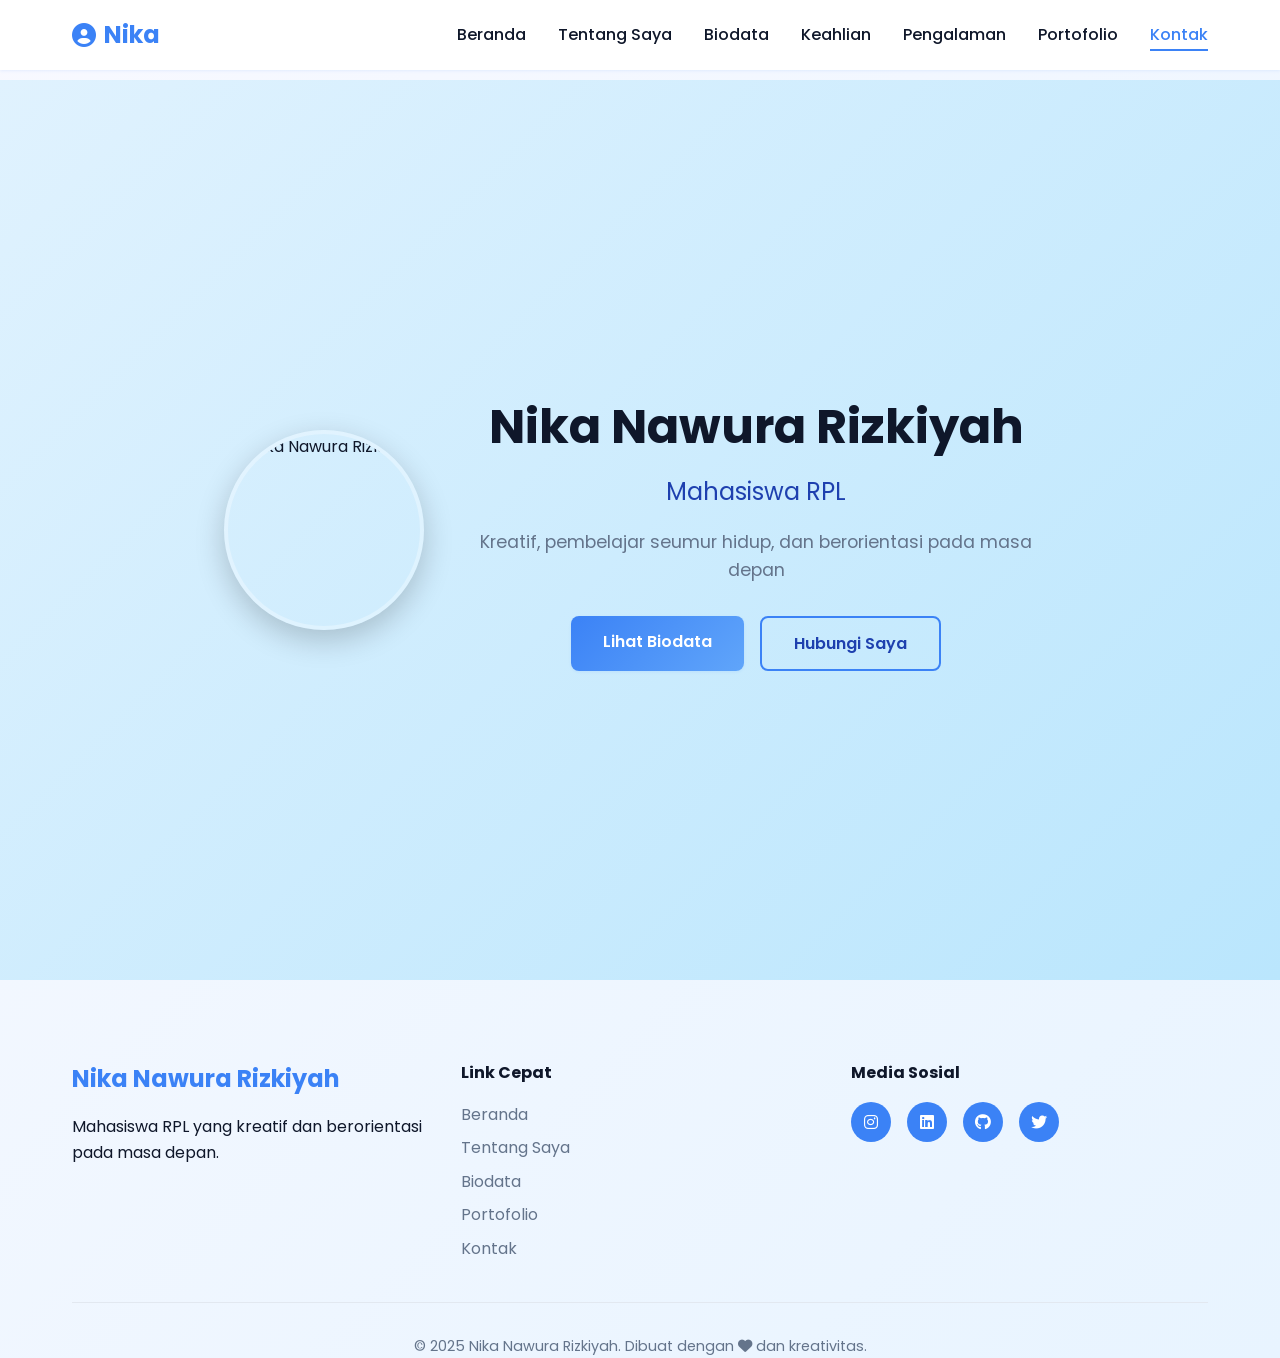
==== index.html @ de71ce1d "fix: ubah pengalaman SMP ke MTSN 1 Karawang + tema biru soft" ====
<!DOCTYPE html>
<html lang="id">
<head>
  <meta charset="UTF-8">
  <meta name="viewport" content="width=device-width, initial-scale=1.0">
  <title>Nika Nawura Rizkiyah - Biodata Pribadi</title>
  <link href="https://fonts.googleapis.com/css2?family=Poppins:wght@300;400;500;600;700&display=swap" rel="stylesheet">
  <link rel="stylesheet" href="https://cdnjs.cloudflare.com/ajax/libs/font-awesome/6.4.0/css/all.min.css">
  <link rel="stylesheet" href="style.css">
</head>
<body>
  <nav class="navbar" id="navbar">
    <div class="nav-container">
      <div class="logo">
        <i class="fas fa-user-circle"></i> Nika
      </div>
      <ul class="nav-links">
        <li><a href="#home" class="nav-link active">Beranda</a></li>
        <li><a href="#about" class="nav-link">Tentang Saya</a></li>
        <li><a href="#biodata" class="nav-link">Biodata</a></li>
        <li><a href="#skills" class="nav-link">Keahlian</a></li>
        <li><a href="#experience" class="nav-link">Pengalaman</a></li>
        <li><a href="#portfolio" class="nav-link">Portofolio</a></li>
        <li><a href="#contact" class="nav-link">Kontak</a></li>
      </ul>
      <div class="hamburger">
        <i class="fas fa-bars"></i>
      </div>
    </div>
  </nav>

  <main>
    <section id="home" class="section active">
      <div class="hero">
        <div class="profile-container">
          <div class="profile-image">
            <img src="https://api.dicebear.com/7.x/avataaars/svg?seed=nika" alt="Nika Nawura Rizkiyah">
          </div>
          <div class="profile-info">
            <h1 class="name">Nika Nawura Rizkiyah</h1>
            <p class="title">Mahasiswa RPL</p>
            <p class="description">Kreatif, pembelajar seumur hidup, dan berorientasi pada masa depan</p>
            <div class="cta-buttons">
              <a href="#biodata" class="btn btn-primary">Lihat Biodata</a>
              <a href="#contact" class="btn btn-secondary">Hubungi Saya</a>
            </div>
          </div>
        </div>
      </div>
    </section>

    <section id="about" class="section">
      <div class="container">
        <h2 class="section-title">Tentang Saya</h2>
        <div class="about-content">
          <div class="about-text">
            <p>Saya adalah seorang pelajar SMK jurusan RPL (Rekayasa Perangkat Lunak) di SMKN 1 Banyusari. Saya memiliki minat yang besar dalam bidang teknologi dan pengembangan perangkat lunak.</p>
            <p>Hobi saya adalah memasak, yang membantu saya bersantai dan mengekspresikan kreativitas. Saya juga memiliki ketertarikan pada desain grafis dan editing video, yang melengkapi keterampilan teknis saya.</p>
            <p>Saat ini, saya fokus pada pengembangan keterampilan dalam pemrograman web, desain UI/UX, dan pembuatan konten digital. Saya berharap dapat terus belajar dan berkembang dalam bidang teknologi.</p>
            <div class="stats-grid">
              <div class="stat-item">
                <div class="stat-number">3</div>
                <div class="stat-label">Tahun Belajar</div>
              </div>
              <div class="stat-item">
                <div class="stat-number">10</div>
                <div class="stat-label">Projek Selesai</div>
              </div>
              <div class="stat-item">
                <div class="stat-number">5</div>
                <div class="stat-label">Skill Utama</div>
              </div>
            </div>
          </div>
          <div class="about-image">
            <img src="https://api.dicebear.com/7.x/avataaars/svg?seed=nika-study" alt="Study">
          </div>
        </div>
      </div>
    </section>

    <section id="biodata" class="section">
      <div class="container">
        <h2 class="section-title">Biodata Lengkap</h2>
        <div class="table-container">
          <table class="biodata-table">
            <tr>
              <th>Nama Lengkap</th>
              <td>: Nika Nawura Rizkiyah</td>
            </tr>
            <tr>
              <th>Nama Panggilan</th>
              <td>: Nika</td>
            </tr>
            <tr>
              <th>Tempat Lahir</th>
              <td>: Karawang</td>
            </tr>
            <tr>
              <th>Tanggal Lahir</th>
              <td>: 03 Mei 2009</td>
            </tr>
            <tr>
              <th>Umur</th>
              <td>: 17 tahun</td>
            </tr>
            <tr>
              <th>Jenis Kelamin</th>
              <td>: Perempuan</td>
            </tr>
            <tr>
              <th>Agama</th>
              <td>: Islam</td>
            </tr>
            <tr>
              <th>Alamat</th>
              <td>: Kp Maleber 1, Rt/RW 011/006, Ds Banyuasih, Kec Banyusari, Kab Karawang.</td>
            </tr>
            <tr>
              <th>Provinsi</th>
              <td>: Jawa Barat</td>
            </tr>
            <tr>
              <th>Nomor HP</th>
              <td>: 0838-3001-1798</td>
            </tr>
            <tr>
              <th>Pendidikan</th>
              <td>: SMKN 1 Banyusari</td>
            </tr>
            <tr>
              <th>Jurusan</th>
              <td>: RPL (Rekayasa Perangkat Lunak)</td>
            </tr>
          </table>
        </div>
      </div>
    </section>

    <section id="skills" class="section">
      <div class="container">
        <h2 class="section-title">Keahlian</h2>
        <div class="skills-grid">
          <div class="skill-item">
            <div class="skill-header">
              <div class="skill-name">
                <i class="fab fa-html5"></i> HTML5
              </div>
              <div class="skill-percentage">90%</div>
            </div>
            <div class="progress-bar">
              <div class="progress-fill" style="width: 90%"></div>
            </div>
          </div>

          <div class="skill-item">
            <div class="skill-header">
              <div class="skill-name">
                <i class="fab fa-css3-alt"></i> CSS3
              </div>
              <div class="skill-percentage">85%</div>
            </div>
            <div class="progress-bar">
              <div class="progress-fill" style="width: 85%"></div>
            </div>
          </div>

          <div class="skill-item">
            <div class="skill-header">
              <div class="skill-name">
                <i class="fab fa-js"></i> JavaScript
              </div>
              <div class="skill-percentage">75%</div>
            </div>
            <div class="progress-bar">
              <div class="progress-fill" style="width: 75%"></div>
            </div>
          </div>

          <div class="skill-item">
            <div class="skill-header">
              <div class="skill-name">
                <i class="fas fa-paint-brush"></i> UI Design
              </div>
              <div class="skill-percentage">70%</div>
            </div>
            <div class="progress-bar">
              <div class="progress-fill" style="width: 70%"></div>
            </div>
          </div>

          <div class="skill-item">
            <div class="skill-header">
              <div class="skill-name">
                <i class="fab fa-react"></i> React
              </div>
              <div class="skill-percentage">60%</div>
            </div>
            <div class="progress-bar">
              <div class="progress-fill" style="width: 60%"></div>
            </div>
          </div>

          <div class="skill-item">
            <div class="skill-header">
              <div class="skill-name">
                <i class="fas fa-camera-retro"></i> Editing Video
              </div>
              <div class="skill-percentage">45%</div>
            </div>
            <div class="progress-bar">
              <div class="progress-fill" style="width: 45%"></div>
            </div>
          </div>
        </div>
      </div>
    </section>

    <section id="experience" class="section">
      <div class="container">
        <h2 class="section-title">Pengalaman</h2>
        <div class="timeline">
          <div class="timeline-item">
            <div class="timeline-content">
              <div class="timeline-date">2023 - Sekarang</div>
              <h3 class="timeline-title">Mahasiswa RPL</h3>
              <p class="timeline-description">SMKN 1 Banyusari - Jurusan Rekayasa Perangkat Lunak</p>
            </div>
          </div>

          <div class="timeline-item">
            <div class="timeline-content">
              <div class="timeline-date">2022 - 2023</div>
              <h3 class="timeline-title">Pelajar</h3>
              <p class="timeline-description">MTSN 1 Karawang - Mempelajari dasar-dasar pemrograman</p>
            </div>
          </div>

          <div class="timeline-item">
            <div class="timeline-content">
              <div class="timeline-date">2019 - 2022</div>
              <h3 class="timeline-title">SD</h3>
              <p class="timeline-description">SDN Banyuasih 1 - Belajar dasar-dasar pendidikan</p>
            </div>
          </div>
        </div>
      </div>
    </section>

    <section id="portfolio" class="section">
      <div class="container">
        <h2 class="section-title">Portofolio</h2>
        <div class="portfolio-grid">
          <div class="portfolio-card">
            <div class="portfolio-image">
              <img src="https://picsum.photos/seed/project1/400/250" alt="Project 1">
            </div>
            <div class="portfolio-content">
              <h3 class="portfolio-title">Website Portofolio Pribadi</h3>
              <p class="portfolio-description">Website portofolio modern dengan desain responsif</p>
              <div class="portfolio-tags">
                <span class="tag">HTML</span>
                <span class="tag">CSS</span>
                <span class="tag">JavaScript</span>
              </div>
              <a href="#" class="portfolio-link">Lihat Detail</a>
            </div>
          </div>

          <div class="portfolio-card">
            <div class="portfolio-image">
              <img src="https://picsum.photos/seed/project2/400/250" alt="Project 2">
            </div>
            <div class="portfolio-content">
              <h3 class="portfolio-title">Aplikasi Kalkulator</h3>
              <p class="portfolio-description">Kalkulator ilmiah dengan desain UX yang baik</p>
              <div class="portfolio-tags">
                <span class="tag">JavaScript</span>
                <span class="tag">CSS</span>
              </div>
              <a href="#" class="portfolio-link">Lihat Detail</a>
            </div>
          </div>

          <div class="portfolio-card">
            <div class="portfolio-image">
              <img src="https://picsum.photos/seed/project3/400/250" alt="Project 3">
            </div>
            <div class="portfolio-content">
              <h3 class="portfolio-title">Sistem Manajemen Tugas</h3>
              <p class="portfolio-description">Aplikasi web untuk mengelola tugas harian</p>
              <div class="portfolio-tags">
                <span class="tag">PHP</span>
                <span class="tag">MySQL</span>
              </div>
              <a href="#" class="portfolio-link">Lihat Detail</a>
            </div>
          </div>
        </div>
      </div>
    </section>

    <section id="contact" class="section">
      <div class="container">
        <h2 class="section-title">Kontak Saya</h2>
        <div class="contact-content">
          <div class="contact-info">
            <h3>Tertarik bekerja sama dengan saya?</h3>
            <p>Jangan ragu untuk menghubungi saya. Saya selalu terbuka untuk peluang baru dan proyek menarik.</p>
            <div class="contact-details">
              <div class="contact-item">
                <i class="fas fa-envelope"></i>
                <span>nika@smkn1banyusari.sch.id</span>
              </div>
              <div class="contact-item">
                <i class="fas fa-phone"></i>
                <span>0838-3001-1798</span>
              </div>
              <div class="contact-item">
                <i class="fas fa-map-marker-alt"></i>
                <span>Kp Maleber 1, Banyusari, Karawang</span>
              </div>
            </div>
          </div>

          <form class="contact-form" onsubmit="handleSubmit(event)">
            <div class="form-group">
              <label for="name">Nama Lengkap</label>
              <input type="text" id="name" name="name" required>
            </div>
            <div class="form-group">
              <label for="email">Email</label>
              <input type="email" id="email" name="email" required>
            </div>
            <div class="form-group">
              <label for="subject">Subjek</label>
              <input type="text" id="subject" name="subject" required>
            </div>
            <div class="form-group">
              <label for="message">Pesan</label>
              <textarea id="message" name="message" rows="5" required></textarea>
            </div>
            <button type="submit" class="submit-btn">Kirim Pesan</button>
          </form>
        </div>
      </div>
    </section>
  </main>

  <footer>
    <div class="container">
      <div class="footer-content">
        <div class="footer-section">
          <h3>Nika Nawura Rizkiyah</h3>
          <p>Mahasiswa RPL yang kreatif dan berorientasi pada masa depan.</p>
        </div>
        <div class="footer-section">
          <h4>Link Cepat</h4>
          <ul>
            <li><a href="#home">Beranda</a></li>
            <li><a href="#about">Tentang Saya</a></li>
            <li><a href="#biodata">Biodata</a></li>
            <li><a href="#portfolio">Portofolio</a></li>
            <li><a href="#contact">Kontak</a></li>
          </ul>
        </div>
        <div class="footer-section">
          <h4>Media Sosial</h4>
          <div class="social-links">
            <a href="#" target="_blank"><i class="fab fa-instagram"></i></a>
            <a href="#" target="_blank"><i class="fab fa-linkedin"></i></a>
            <a href="#" target="_blank"><i class="fab fa-github"></i></a>
            <a href="#" target="_blank"><i class="fab fa-twitter"></i></a>
          </div>
        </div>
      </div>
      <div class="footer-bottom">
        <p>&copy; 2025 Nika Nawura Rizkiyah. Dibuat dengan <i class="fas fa-heart"></i> dan kreativitas.</p>
      </div>
    </div>
  </footer>

  <script src="script.js"></script>
</body>
</html>
---- style.css ----
* {
  margin: 0;
  padding: 0;
  box-sizing: border-box;
}

:root {
  --primary: #3b82f6;
  --primary-light: #60a5fa;
  --primary-dark: #1e40af;
  --secondary: #94a3b8;
  --success: #10b981;
  --background: #ffffff;
  --surface: #f0f7ff;
  --text: #0f172a;
  --text-light: #64748b;
  --border: #e2e8f0;
  --shadow: 0 1px 3px rgba(59, 130, 246, 0.1);
  --shadow-lg: 0 4px 6px rgba(59, 130, 246, 0.15);
  --shadow-xl: 0 10px 15px rgba(59, 130, 246, 0.2);
}

body {
  font-family: 'Poppins', sans-serif;
  line-height: 1.6;
  color: var(--text);
  background-color: var(--background);
  background-image: linear-gradient(135deg, #f8f9ff 0%, #e8f4ff 100%);
}

.container {
  max-width: 1200px;
  margin: 0 auto;
  padding: 0 2rem;
}

.navbar {
  position: fixed;
  top: 0;
  left: 0;
  right: 0;
  background: rgba(255, 255, 255, 0.9);
  backdrop-filter: blur(10px);
  box-shadow: var(--shadow);
  z-index: 1000;
  transition: all 0.3s ease;
  padding: 1rem 0;
}

.navbar.scrolled {
  padding: 0.5rem 0;
  background: rgba(248, 250, 252, 0.98);
  box-shadow: var(--shadow-lg);
}

.nav-container {
  max-width: 1200px;
  margin: 0 auto;
  padding: 0 2rem;
  display: flex;
  justify-content: space-between;
  align-items: center;
}

.logo {
  font-size: 1.5rem;
  font-weight: 700;
  color: var(--primary);
  display: flex;
  align-items: center;
  gap: 0.5rem;
  cursor: pointer;
}

.nav-links {
  display: flex;
  list-style: none;
  gap: 2rem;
}

.nav-link {
  text-decoration: none;
  color: var(--text);
  font-weight: 500;
  transition: all 0.3s ease;
  position: relative;
}

.nav-link:hover, .nav-link.active {
  color: var(--primary);
}

.nav-link::after {
  content: '';
  position: absolute;
  bottom: -5px;
  left: 0;
  width: 0;
  height: 2px;
  background: var(--primary);
  transition: width 0.3s ease;
}

.nav-link:hover::after, .nav-link.active::after {
  width: 100%;
}

.hamburger {
  display: none;
  cursor: pointer;
  font-size: 1.5rem;
  color: var(--text);
}

.section {
  padding: 5rem 0;
  display: none;
  opacity: 0;
  transform: translateY(20px);
  transition: all 0.6s ease;
}

.section.active {
  display: block;
  opacity: 1;
  transform: translateY(0);
}

.hero {
  min-height: 100vh;
  display: flex;
  align-items: center;
  justify-content: center;
  text-align: center;
  background: linear-gradient(135deg, #e0f2fe 0%, #bae6fd 100%);
  color: var(--text);
}

.hero-content {
  max-width: 800px;
  padding: 0 2rem;
}

.profile-container {
  display: flex;
  flex-direction: column;
  align-items: center;
  gap: 2rem;
}

@media (min-width: 768px) {
  .profile-container {
    flex-direction: row;
  }
}

.profile-image {
  width: 200px;
  height: 200px;
  border-radius: 50%;
  overflow: hidden;
  border: 4px solid rgba(255, 255, 255, 0.3);
  box-shadow: 0 10px 30px rgba(0, 0, 0, 0.2);
}

.profile-image img {
  width: 100%;
  height: 100%;
  object-fit: cover;
}

.profile-info h1 {
  font-size: 3rem;
  font-weight: 700;
  margin-bottom: 0.5rem;
}

.profile-info .title {
  font-size: 1.5rem;
  color: var(--primary-dark);
  margin-bottom: 1rem;
}

.profile-info .description {
  font-size: 1.1rem;
  color: var(--text-light);
  margin-bottom: 2rem;
  max-width: 600px;
  margin-left: auto;
  margin-right: auto;
}

.cta-buttons {
  display: flex;
  gap: 1rem;
  justify-content: center;
  flex-wrap: wrap;
}

.btn {
  padding: 0.8rem 2rem;
  border: none;
  border-radius: 8px;
  font-size: 1rem;
  font-weight: 600;
  cursor: pointer;
  transition: all 0.3s ease;
  text-decoration: none;
  display: inline-block;
}

.btn-primary {
  background: linear-gradient(135deg, var(--primary) 0%, var(--primary-light) 100%);
  color: white;
  box-shadow: var(--shadow);
}

.btn-primary:hover {
  background: linear-gradient(135deg, var(--primary-light) 0%, var(--primary) 100%);
  transform: translateY(-2px);
  box-shadow: var(--shadow-lg);
}

.btn-secondary {
  background: transparent;
  color: var(--primary-dark);
  border: 2px solid var(--primary);
}

.btn-secondary:hover {
  background: rgba(59, 130, 246, 0.1);
  transform: translateY(-2px);
}

.section-title {
  font-size: 2.5rem;
  font-weight: 700;
  text-align: center;
  margin-bottom: 3rem;
  color: var(--primary-dark);
}

.about-content {
  display: flex;
  flex-direction: column;
  gap: 3rem;
  align-items: center;
}

@media (min-width: 992px) {
  .about-content {
    flex-direction: row;
  }
}

.about-text {
  flex: 1;
}

.about-image {
  flex: 1;
}

.about-image img {
  width: 100%;
  border-radius: 12px;
  box-shadow: var(--shadow-xl);
}

.stats-grid {
  display: grid;
  grid-template-columns: repeat(auto-fit, minmax(150px, 1fr));
  gap: 2rem;
  margin-top: 2rem;
}

.stat-item {
  text-align: center;
  padding: 1.5rem;
  background: var(--surface);
  border-radius: 12px;
  box-shadow: var(--shadow);
}

.stat-number {
  font-size: 2.5rem;
  font-weight: 700;
  color: var(--primary);
  margin-bottom: 0.5rem;
}

.stat-label {
  font-size: 0.9rem;
  color: var(--text-light);
}

.table-container {
  overflow-x: auto;
  box-shadow: var(--shadow-xl);
  border-radius: 12px;
  background: white;
}

.biodata-table {
  width: 100%;
  border-collapse: collapse;
}

.biodata-table th, .biodata-table td {
  padding: 1rem;
  text-align: left;
  border-bottom: 1px solid var(--border);
}

.biodata-table th {
  background: linear-gradient(135deg, var(--primary) 0%, var(--primary-light) 100%);
  color: white;
  font-weight: 600;
}

.biodata-table tr:hover {
  background: var(--surface);
}

.skills-grid {
  display: grid;
  grid-template-columns: repeat(auto-fit, minmax(300px, 1fr));
  gap: 2rem;
}

.skill-item {
  background: var(--surface);
  padding: 1.5rem;
  border-radius: 12px;
  box-shadow: var(--shadow);
  transition: all 0.3s ease;
}

.skill-item:hover {
  transform: translateY(-5px);
  box-shadow: var(--shadow-xl);
}

.skill-header {
  display: flex;
  justify-content: space-between;
  align-items: center;
  margin-bottom: 1rem;
}

.skill-name {
  font-weight: 600;
  color: var(--text);
  display: flex;
  align-items: center;
  gap: 0.5rem;
}

.skill-percentage {
  font-weight: 700;
  color: var(--primary);
}

.progress-bar {
  width: 100%;
  height: 8px;
  background: var(--border);
  border-radius: 4px;
  overflow: hidden;
}

.progress-fill {
  height: 100%;
  background: linear-gradient(90deg, var(--primary), var(--success));
  border-radius: 4px;
  transition: width 2s ease-in-out;
}

.timeline {
  position: relative;
  padding-left: 2rem;
}

.timeline::before {
  content: '';
  position: absolute;
  left: 1rem;
  top: 0;
  bottom: 0;
  width: 2px;
  background: var(--primary);
}

.timeline-item {
  position: relative;
  margin-bottom: 2rem;
}

.timeline-item::before {
  content: '';
  position: absolute;
  left: -2.5rem;
  top: 0.5rem;
  width: 12px;
  height: 12px;
  border-radius: 50%;
  background: var(--primary);
  border: 3px solid white;
  box-shadow: 0 0 0 3px var(--primary);
}

.timeline-content {
  background: var(--surface);
  padding: 1.5rem;
  border-radius: 12px;
  box-shadow: var(--shadow);
}

.timeline-date {
  color: var(--primary);
  font-weight: 600;
  margin-bottom: 0.5rem;
}

.timeline-title {
  font-size: 1.2rem;
  font-weight: 600;
  margin-bottom: 0.5rem;
}

.portfolio-grid {
  display: grid;
  grid-template-columns: repeat(auto-fit, minmax(350px, 1fr));
  gap: 2rem;
}

.portfolio-card {
  background: white;
  border-radius: 12px;
  overflow: hidden;
  box-shadow: var(--shadow);
  transition: all 0.3s ease;
}

.portfolio-card:hover {
  transform: translateY(-10px);
  box-shadow: var(--shadow-xl);
}

.portfolio-image img {
  width: 100%;
  height: 200px;
  object-fit: cover;
}

.portfolio-content {
  padding: 1.5rem;
}

.portfolio-title {
  font-size: 1.3rem;
  font-weight: 600;
  margin-bottom: 0.5rem;
}

.portfolio-description {
  color: var(--text-light);
  margin-bottom: 1rem;
}

.portfolio-tags {
  display: flex;
  gap: 0.5rem;
  margin-bottom: 1rem;
  flex-wrap: wrap;
}

.tag {
  background: var(--surface);
  color: var(--primary);
  padding: 0.3rem 0.8rem;
  border-radius: 20px;
  font-size: 0.8rem;
  font-weight: 600;
  border: 1px solid var(--border);
}

.portfolio-link {
  color: var(--primary);
  text-decoration: none;
  font-weight: 600;
  transition: color 0.3s ease;
}

.portfolio-link:hover {
  color: var(--primary-dark);
}

.contact-content {
  display: grid;
  grid-template-columns: repeat(auto-fit, minmax(300px, 1fr));
  gap: 3rem;
}

.contact-info {
  padding: 2rem;
  background: var(--surface);
  border-radius: 12px;
  box-shadow: var(--shadow);
}

.contact-details {
  margin-top: 2rem;
}

.contact-item {
  display: flex;
  align-items: center;
  gap: 1rem;
  margin-bottom: 1rem;
}

.contact-icon {
  color: var(--primary);
  font-size: 1.2rem;
  width: 36px;
  height: 36px;
  display: flex;
  align-items: center;
  justify-content: center;
  background: rgba(37, 99, 235, 0.1);
  border-radius: 50%;
}

.contact-form {
  padding: 2rem;
  background: white;
  border-radius: 12px;
  box-shadow: var(--shadow);
}

.form-group {
  margin-bottom: 1.5rem;
}

.form-group label {
  display: block;
  margin-bottom: 0.5rem;
  font-weight: 600;
  color: var(--text);
}

.form-group input,
.form-group textarea {
  width: 100%;
  padding: 0.8rem 1rem;
  border: 2px solid var(--border);
  border-radius: 8px;
  font-family: inherit;
  font-size: 1rem;
  transition: border-color 0.3s ease;
}

.form-group input:focus,
.form-group textarea:focus {
  outline: none;
  border-color: var(--primary);
}

.submit-btn {
  background: var(--primary);
  color: white;
  border: none;
  padding: 1rem 2rem;
  border-radius: 8px;
  font-size: 1rem;
  font-weight: 600;
  cursor: pointer;
  transition: all 0.3s ease;
  width: 100%;
}

.submit-btn:hover {
  background: var(--primary-dark);
  transform: translateY(-2px);
  box-shadow: var(--shadow-lg);
}

.footer {
  background: var(--surface);
  padding: 4rem 0 2rem;
  margin-top: 4rem;
  border-top: 1px solid var(--border);
}

.footer-content {
  display: grid;
  grid-template-columns: repeat(auto-fit, minmax(250px, 1fr));
  gap: 2rem;
  margin-bottom: 2rem;
}

.footer-section h3, .footer-section h4 {
  margin-bottom: 1rem;
  color: var(--text);
}

.footer-section h3 {
  color: var(--primary);
  font-size: 1.5rem;
}

.footer-section ul {
  list-style: none;
}

.footer-section ul li {
  margin-bottom: 0.5rem;
}

.footer-section a {
  color: var(--text-light);
  text-decoration: none;
  transition: color 0.3s ease;
}

.footer-section a:hover {
  color: var(--primary);
}

.social-links {
  display: flex;
  gap: 1rem;
}

.social-links a {
  width: 40px;
  height: 40px;
  background: var(--primary);
  color: white;
  display: flex;
  align-items: center;
  justify-content: center;
  border-radius: 50%;
  transition: all 0.3s ease;
}

.social-links a:hover {
  background: var(--primary-dark);
  transform: translateY(-3px);
  box-shadow: var(--shadow-lg);
}

.footer-bottom {
  text-align: center;
  padding-top: 2rem;
  border-top: 1px solid var(--border);
  color: var(--text-light);
  font-size: 0.9rem;
}

@keyframes fadeInUp {
  from {
    opacity: 0;
    transform: translateY(30px);
  }
  to {
    opacity: 1;
    transform: translateY(0);
  }
}

@media (max-width: 768px) {
  .nav-links {
    position: absolute;
    top: 100%;
    left: 0;
    right: 0;
    background: white;
    flex-direction: column;
    padding: 2rem;
    box-shadow: var(--shadow-xl);
    transform: translateY(-100%);
    transition: transform 0.3s ease;
    opacity: 0;
  }

  .nav-links.active {
    transform: translateY(0);
    opacity: 1;
  }

  .hamburger {
    display: block;
  }

  .profile-info h1 {
    font-size: 2rem;
  }

  .section-title {
    font-size: 2rem;
  }
}

.fade-in {
  animation: fadeInUp 0.6s ease forwards;
}

.delay-1 { animation-delay: 0.1s; }
.delay-2 { animation-delay: 0.2s; }
.delay-3 { animation-delay: 0.3s; }
.delay-4 { animation-delay: 0.4s; }
.delay-5 { animation-delay: 0.5s; }
.delay-6 { animation-delay: 0.6s; }
.delay-7 { animation-delay: 0.7s; }
.delay-8 { animation-delay: 0.8s; }
.delay-9 { animation-delay: 0.9s; }
.delay-10 { animation-delay: 1s; }
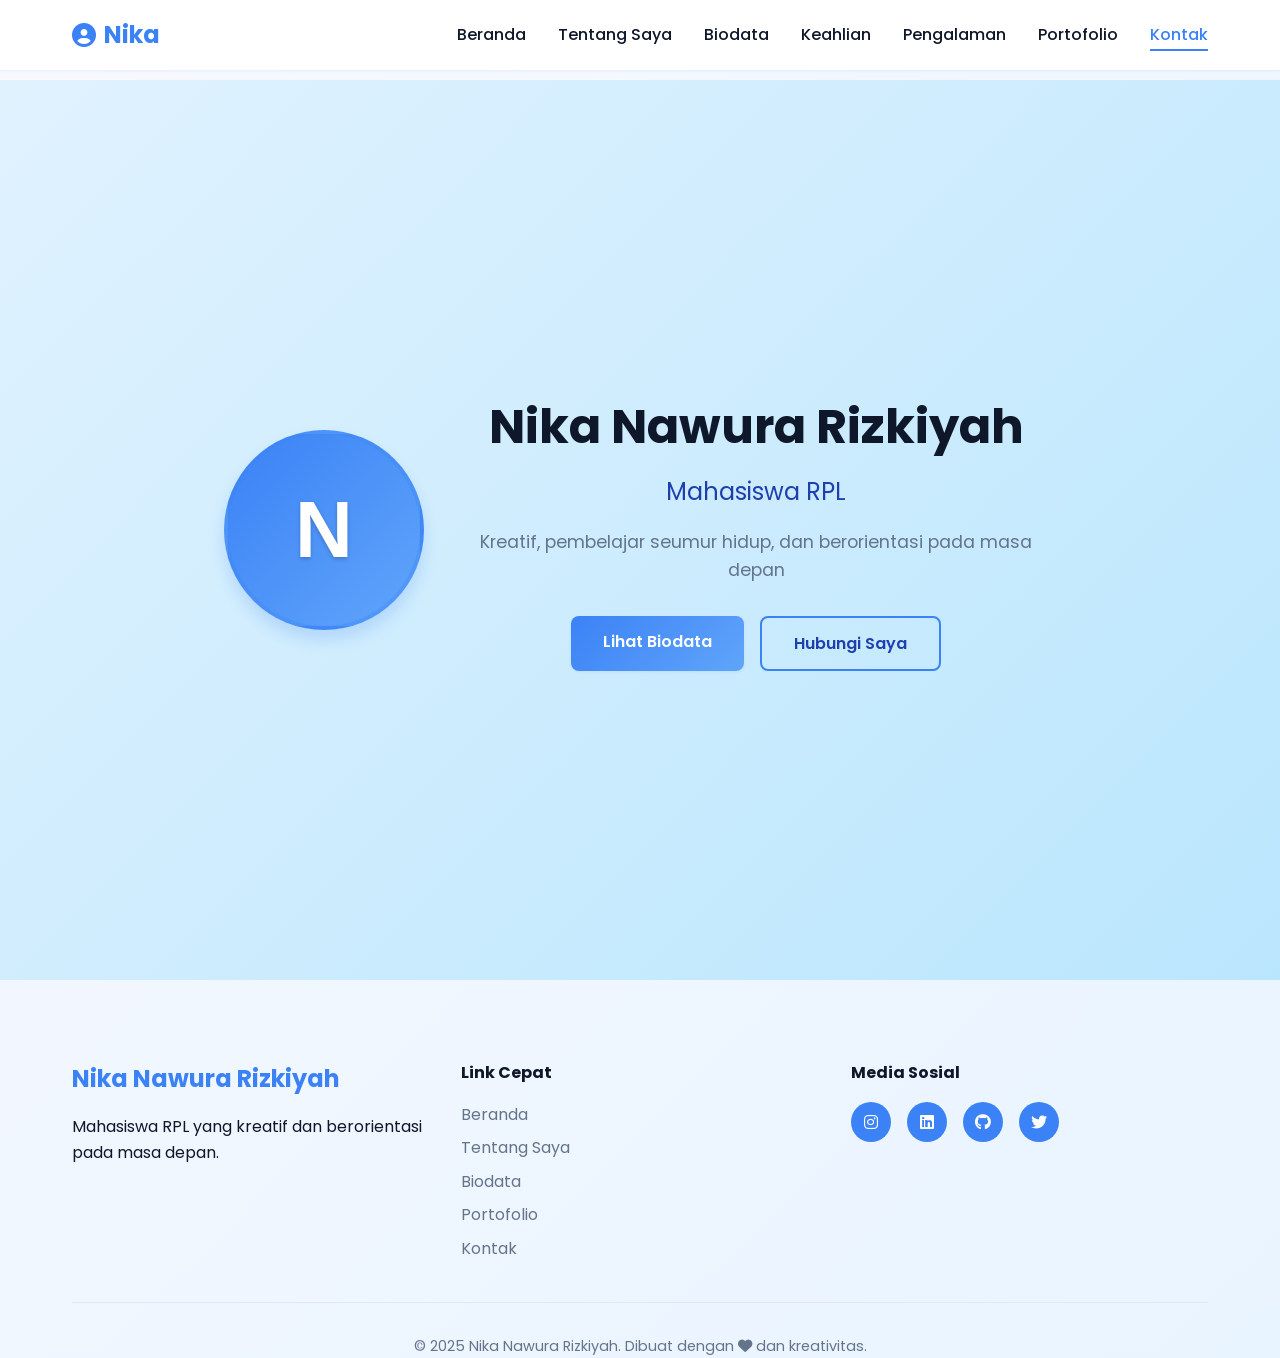
==== commit 85f0f499: "style: ganti foto profil jadi inisial 'N' + placeholder about" ====
--- a/index.html
+++ b/index.html
@@ -34,7 +34,7 @@
       <div class="hero">
         <div class="profile-container">
           <div class="profile-image">
-            <img src="https://api.dicebear.com/7.x/avataaars/svg?seed=nika" alt="Nika Nawura Rizkiyah">
+            N
           </div>
           <div class="profile-info">
             <h1 class="name">Nika Nawura Rizkiyah</h1>
@@ -73,7 +73,9 @@
             </div>
           </div>
           <div class="about-image">
-            <img src="https://api.dicebear.com/7.x/avataaars/svg?seed=nika-study" alt="Study">
+            <div class="about-image-placeholder">
+              <i class="fas fa-code"></i>
+            </div>
           </div>
         </div>
       </div>
--- a/style.css
+++ b/style.css
@@ -158,15 +158,16 @@
   width: 200px;
   height: 200px;
   border-radius: 50%;
-  overflow: hidden;
-  border: 4px solid rgba(255, 255, 255, 0.3);
-  box-shadow: 0 10px 30px rgba(0, 0, 0, 0.2);
-}
-
-.profile-image img {
-  width: 100%;
-  height: 100%;
-  object-fit: cover;
+  border: 4px solid rgba(59, 130, 246, 0.3);
+  box-shadow: var(--shadow-xl);
+  background: linear-gradient(135deg, var(--primary) 0%, var(--primary-light) 100%);
+  display: flex;
+  align-items: center;
+  justify-content: center;
+  font-size: 5rem;
+  font-weight: 800;
+  color: white;
+  text-shadow: 0 2px 4px rgba(0, 0, 0, 0.2);
 }
 
 .profile-info h1 {
@@ -259,6 +260,20 @@
 
 .about-image {
   flex: 1;
+}
+
+.about-image-placeholder {
+  width: 100%;
+  aspect-ratio: 1;
+  background: linear-gradient(135deg, var(--surface) 0%, #e8f4ff 100%);
+  border-radius: 16px;
+  display: flex;
+  align-items: center;
+  justify-content: center;
+  font-size: 6rem;
+  color: var(--primary);
+  box-shadow: var(--shadow-lg);
+  border: 2px solid var(--border);
 }
 
 .about-image img {
